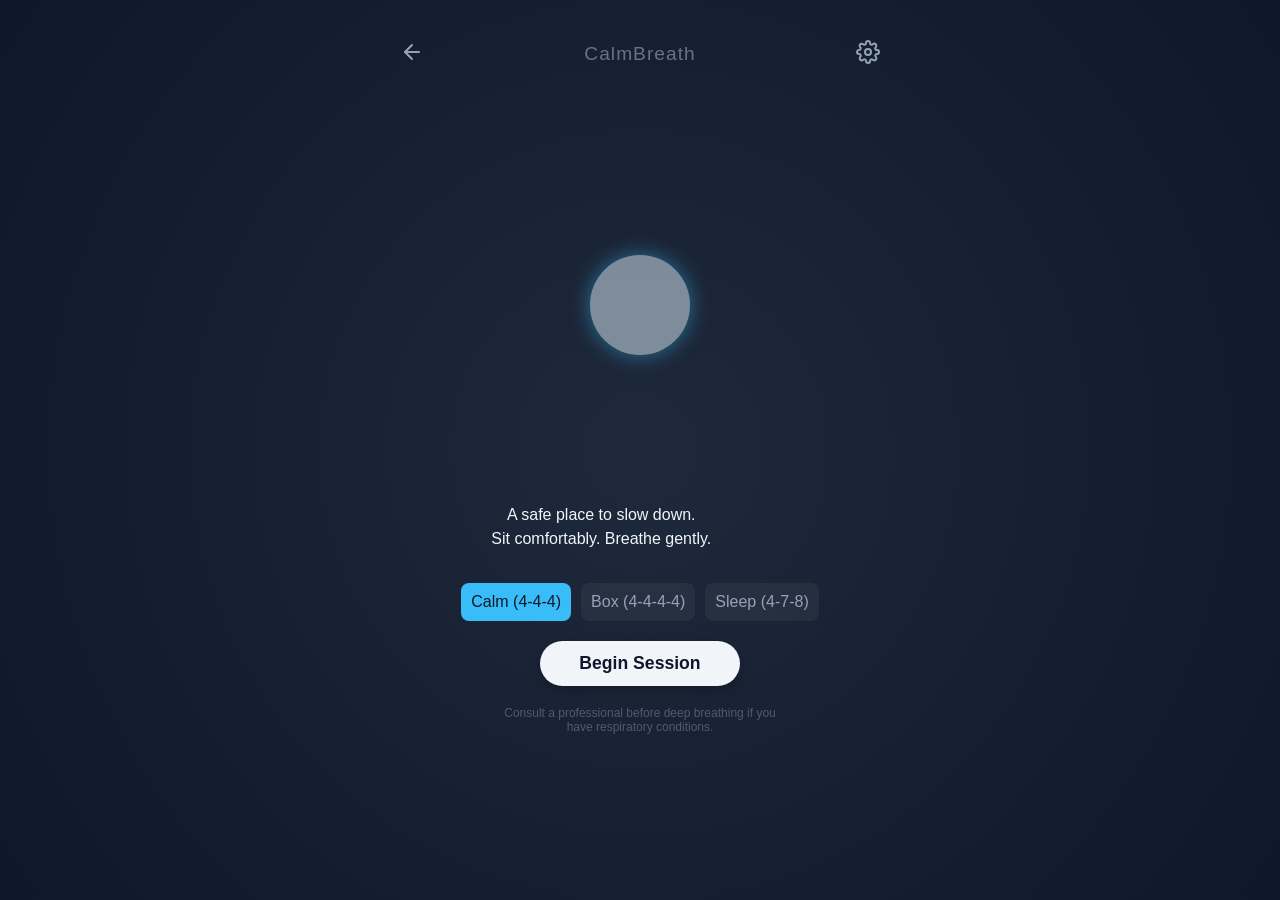
==== tools/breathing.html @ 48c1c385 "Align project identity and add isolated portfolio demos [skip ci]" ====
<!DOCTYPE html>
<html lang="en">
<head>
    <meta charset="UTF-8">
    <meta name="viewport" content="width=device-width, initial-scale=1.0, maximum-scale=1.0, user-scalable=no">
    <meta name="description" content="A lightweight, privacy-focused breathing tool for calmspaces.">
    <meta name="theme-color" content="#0f172a">
    <title>CalmBreath</title>
    <style>
        :root {
            --bg-dark: #0f172a; /* Slate 900 */
            --bg-gradient-center: #1e293b; /* Slate 800 */
            --primary: #94a3b8; /* Slate 400 */
            --accent: #38bdf8; /* Sky 400 */
            --text-main: #f1f5f9;
            --text-muted: #64748b;
            --orb-color: #e0f2fe;
            --font-stack: -apple-system, BlinkMacSystemFont, "Segoe UI", Roboto, Helvetica, Arial, sans-serif;
        }

        /* Light Theme Override */
        [data-theme="light"] {
            --bg-dark: #f8fafc;
            --bg-gradient-center: #e2e8f0;
            --primary: #475569;
            --accent: #0284c7;
            --text-main: #0f172a;
            --text-muted: #94a3b8;
            --orb-color: #0ea5e9;
        }

        * { box-sizing: border-box; -webkit-tap-highlight-color: transparent; }
        
        body, html {
            margin: 0; padding: 0; width: 100%; height: 100%;
            overflow: hidden; /* Prevent scroll */
            background-color: var(--bg-dark);
            background-image: radial-gradient(circle at center, var(--bg-gradient-center), var(--bg-dark));
            font-family: var(--font-stack);
            color: var(--text-main);
            transition: background 0.5s ease;
        }

        /* --- UI Layer --- */
        #app {
            position: absolute; top: 0; left: 0; width: 100%; height: 100%;
            display: flex; flex-direction: column; align-items: center; justify-content: space-between;
            z-index: 10; padding: 20px;
        }

        header { 
            width: 100%; max-width: 500px; display: flex; justify-content: space-between; align-items: center; 
            padding-top: 10px;
            position: relative; 
            z-index: 20; 
        }

        footer { 
            width: 100%; max-width: 500px; display: flex; justify-content: space-between; align-items: center; 
            padding-bottom: 20px; flex-direction: column; gap: 15px; 
        }

        h1 { font-size: 1.2rem; font-weight: 300; margin: 0; letter-spacing: 1px; color: var(--text-muted); }
        
        button {
            background: none; border: none; color: var(--primary); cursor: pointer;
            font-size: 1rem; padding: 10px; border-radius: 8px;
            transition: color 0.2s, background 0.2s;
            touch-action: manipulation;
        }
        button:hover { background: rgba(255,255,255,0.05); color: var(--text-main); }
        button:active { transform: scale(0.96); }

        .btn-main {
            background: var(--text-main); color: var(--bg-dark);
            padding: 12px 32px; font-weight: 600; font-size: 1.1rem;
            border-radius: 50px; box-shadow: 0 4px 12px rgba(0,0,0,0.2);
            width: 100%; max-width: 200px;
        }
        .btn-main:hover { background: var(--accent); color: white; }

        /* --- Screens --- */
        .screen {
            position: absolute; width: 100%; height: 100%;
            display: flex; flex-direction: column; align-items: center; justify-content: center;
            opacity: 0; pointer-events: none; transition: opacity 0.4s ease;
            top: 0; left: 0;
        }
        .screen.active { opacity: 1; pointer-events: auto; }

        /* --- The Orb --- */
        .orb-container {
            position: relative; width: 300px; height: 300px;
            display: flex; align-items: center; justify-content: center;
            contain: layout style; 
        }

        #orb {
            width: 150px; height: 150px;
            border-radius: 50%;
            background: var(--orb-color);
            box-shadow: 0 0 30px var(--accent);
            opacity: 0.8;
            will-change: transform;
            transform: scale(1) translateZ(0);
        }
        
        #bloom {
            position: absolute; width: 100%; height: 100%;
            border-radius: 50%;
            background: white;
            opacity: 0;
            pointer-events: none;
            will-change: opacity;
        }

        .guide-text {
            position: absolute;
            font-size: 1.5rem; font-weight: 300;
            color: var(--text-main); text-shadow: 0 2px 4px rgba(0,0,0,0.3);
            pointer-events: none;
        }

        /* --- Particle System --- */
        #particle-layer {
            position: absolute; top: 0; left: 0; width: 100%; height: 100%;
            z-index: 1; pointer-events: none; overflow: hidden;
        }
        .particle {
            position: absolute; background: var(--accent);
            border-radius: 50%; opacity: 0;
            will-change: transform, opacity;
        }

        /* --- Overlays & Settings --- */
        .overlay {
            position: fixed; top: 0; left: 0; width: 100%; height: 100%;
            background: rgba(15, 23, 42, 0.95); z-index: 50;
            display: flex; align-items: center; justify-content: center;
            opacity: 0; pointer-events: none; transition: opacity 0.3s;
        }
        .overlay.open { opacity: 1; pointer-events: auto; }
        .modal {
            width: 90%; max-width: 400px; background: var(--bg-dark);
            padding: 24px; border-radius: 16px; border: 1px solid var(--primary);
            max-height: 80vh; overflow-y: auto;
        }
        .setting-row {
            display: flex; justify-content: space-between; align-items: center;
            margin-bottom: 16px; color: var(--text-main);
        }
        .setting-row label { font-size: 0.95rem; }
        
        select, input[type="range"] {
            background: rgba(255,255,255,0.1); border: 1px solid var(--primary);
            color: var(--text-main); padding: 5px; border-radius: 4px;
        }
        
        .sr-only {
            position: absolute; width: 1px; height: 1px; padding: 0; margin: -1px;
            overflow: hidden; clip: rect(0, 0, 0, 0); border: 0;
        }

        .status-bar {
            font-variant-numeric: tabular-nums;
            font-size: 0.9rem; color: var(--text-muted);
            margin-top: 10px;
        }

        .safety-note {
            font-size: 0.75rem; color: var(--text-muted); text-align: center;
            margin-top: 20px; opacity: 0.7; max-width: 300px;
        }
    </style>
</head>
<body>

    <div id="live-announcer" class="sr-only" aria-live="polite" aria-atomic="true"></div>
    <div id="particle-layer"></div>

    <div id="app">
        <header id="main-header">
            <button id="btn-browser-back" aria-label="Go to Previous Page">
                <svg width="24" height="24" viewBox="0 0 24 24" fill="none" stroke="currentColor" stroke-width="2" stroke-linecap="round" stroke-linejoin="round"><line x1="19" y1="12" x2="5" y2="12"></line><polyline points="12 19 5 12 12 5"></polyline></svg>
            </button>
            
            <h1>CalmBreath</h1>
            
            <button id="btn-settings" aria-label="Settings">
                <svg width="24" height="24" viewBox="0 0 24 24" fill="none" stroke="currentColor" stroke-width="2" stroke-linecap="round" stroke-linejoin="round"><circle cx="12" cy="12" r="3"></circle><path d="M19.4 15a1.65 1.65 0 0 0 .33 1.82l.06.06a2 2 0 0 1 0 2.83 2 2 0 0 1-2.83 0l-.06-.06a1.65 1.65 0 0 0-1.82-.33 1.65 1.65 0 0 0-1 1.51V21a2 2 0 0 1-2 2 2 2 0 0 1-2-2v-.09A1.65 1.65 0 0 0 9 19.4a1.65 1.65 0 0 0-1.82.33l-.06.06a2 2 0 0 1-2.83 0 2 2 0 0 1 0-2.83l.06-.06a1.65 1.65 0 0 0 .33-1.82 1.65 1.65 0 0 0-1.51-1H3a2 2 0 0 1-2-2 2 2 0 0 1 2-2h.09A1.65 1.65 0 0 0 4.6 9a1.65 1.65 0 0 0-.33-1.82l-.06-.06a2 2 0 0 1 0-2.83 2 2 0 0 1 2.83 0l.06.06a1.65 1.65 0 0 0 1.82.33H9a1.65 1.65 0 0 0 1-1.51V3a2 2 0 0 1 2-2 2 2 0 0 1 2 2v.09a1.65 1.65 0 0 0 1 1.51 1.65 1.65 0 0 0 1.82-.33l.06-.06a2 2 0 0 1 2.83 0 2 2 0 0 1 0 2.83l-.06.06a1.65 1.65 0 0 0-.33 1.82V9a1.65 1.65 0 0 0 1.51 1H21a2 2 0 0 1 2 2 2 2 0 0 1-2 2h-.09a1.65 1.65 0 0 0-1.51 1z"></path></svg>
            </button>
        </header>

        <div id="screen-landing" class="screen active">
            <div class="orb-container">
                <div id="orb-preview" style="width:100px; height:100px; background:var(--orb-color); border-radius:50%; opacity:0.5; box-shadow: 0 0 20px var(--accent);"></div>
            </div>
            <div style="text-align:center; margin-top:2rem;">
                <p style="margin-bottom: 2rem; max-width: 280px; line-height: 1.5;">
                    A safe place to slow down. <br>
                    Sit comfortably. Breathe gently.
                </p>
                <div style="display:flex; gap:10px; flex-wrap:wrap; justify-content:center; margin-bottom: 20px;">
                    <button class="btn-preset" data-mode="calm">Calm (4-4-4)</button>
                    <button class="btn-preset" data-mode="focus">Box (4-4-4-4)</button>
                    <button class="btn-preset" data-mode="sleep">Sleep (4-7-8)</button>
                </div>
                <button id="btn-start" class="btn-main">Begin Session</button>
            </div>
            <p class="safety-note">Consult a professional before deep breathing if you have respiratory conditions.</p>
        </div>

        <div id="screen-active" class="screen">
            <button id="btn-back-session" style="position: absolute; top: 15px; left: 0; z-index: 30;" aria-label="Go Back">
                <svg width="28" height="28" viewBox="0 0 24 24" fill="none" stroke="currentColor" stroke-width="2" stroke-linecap="round" stroke-linejoin="round"><line x1="19" y1="12" x2="5" y2="12"></line><polyline points="12 19 5 12 12 5"></polyline></svg>
            </button>

            <div class="orb-container">
                <div id="orb">
                    <div id="bloom"></div>
                </div>
                <div id="text-guide" class="guide-text">Ready</div>
            </div>
            
            <footer>
                <div class="status-bar" id="timer-display">00:00</div>
                <div style="display:flex; gap:20px;">
                    <button id="btn-pause" aria-label="Pause or Resume">
                        <svg width="32" height="32" viewBox="0 0 24 24" fill="currentColor" stroke="none"><rect x="6" y="4" width="4" height="16"></rect><rect x="14" y="4" width="4" height="16"></rect></svg>
                    </button>
                    <button id="btn-stop" aria-label="End Session">
                        <svg width="32" height="32" viewBox="0 0 24 24" fill="none" stroke="currentColor" stroke-width="2"><rect x="3" y="3" width="18" height="18" rx="2" ry="2"></rect></svg>
                    </button>
                </div>
            </footer>
        </div>
    </div>

    <div id="modal-settings" class="overlay">
        <div class="modal">
            <h2 style="margin-top:0">Settings</h2>
            
            <div class="setting-row">
                <label for="sel-theme">Theme</label>
                <select id="sel-theme">
                    <option value="dark">Dark</option>
                    <option value="light">Light</option>
                </select>
            </div>

            <div class="setting-row">
                <label for="inp-volume">Sound Volume</label>
                <input type="range" id="inp-volume" min="0" max="1" step="0.1" value="0.5">
            </div>

            <div class="setting-row">
                <label for="chk-haptics">Haptics</label>
                <input type="checkbox" id="chk-haptics">
            </div>

            <div class="setting-row">
                <label for="inp-duration">Duration (Min)</label>
                <input type="number" id="inp-duration" min="1" max="60" value="5" style="width: 60px;">
            </div>

            <hr style="border:0; border-top:1px solid var(--primary); margin: 20px 0;">
            <button id="btn-close-settings" class="btn-main" style="width:100%">Close</button>
        </div>
    </div>

    <script>
        /**
         * CalmBreath Architecture
         */

        // --- 1. CONFIG & STATE ---
        const CONFIG = {
            modes: {
                calm: { inhale: 4, hold1: 4, exhale: 4, hold2: 0, label: "Calm" },
                focus: { inhale: 4, hold1: 4, exhale: 4, hold2: 4, label: "Box Focus" },
                sleep: { inhale: 4, hold1: 7, exhale: 8, hold2: 0, label: "4-7-8 Sleep" },
                micro: { inhale: 3, hold1: 3, exhale: 3, hold2: 0, label: "Panic Reset" }
            },
            fps: 60,
            step: 1/60
        };

        const state = {
            mode: 'calm',
            phase: 'idle', // idle, inhale, hold1, exhale, hold2
            phaseTime: 0, 
            totalTime: 0, 
            targetDuration: 300, 
            isRunning: false,
            isPaused: false,
            needsPaint: false,
            volume: 0.5,
            haptics: false,
            theme: 'dark'
        };

        // DOM Elements
        const dom = {
            orb: document.getElementById('orb'),
            bloom: document.getElementById('bloom'),
            textGuide: document.getElementById('text-guide'),
            timer: document.getElementById('timer-display'),
            header: document.getElementById('main-header'),
            screens: {
                landing: document.getElementById('screen-landing'),
                active: document.getElementById('screen-active')
            },
            buttons: {
                start: document.getElementById('btn-start'),
                pause: document.getElementById('btn-pause'),
                stop: document.getElementById('btn-stop'),
                settings: document.getElementById('btn-settings'),
                closeSettings: document.getElementById('btn-close-settings'),
                backSession: document.getElementById('btn-back-session'),
                browserBack: document.getElementById('btn-browser-back') // NEW
            },
            modal: document.getElementById('modal-settings'),
            live: document.getElementById('live-announcer'),
            particleLayer: document.getElementById('particle-layer')
        };

        // --- 2. AUDIO ENGINE ---
        const audio = {
            ctx: null,
            buffers: {},
            
            init: function() {
                if (this.ctx) return;
                const AudioContext = window.AudioContext || window.webkitAudioContext;
                this.ctx = new AudioContext();
                this.generateBuffers();
            },

            generateBuffers: async function() {
                const duration = 3; 
                const sampleRate = this.ctx.sampleRate;
                const bufferSize = sampleRate * duration;
                const buffer = this.ctx.createBuffer(1, bufferSize, sampleRate);
                const data = buffer.getChannelData(0);

                for (let i = 0; i < bufferSize; i++) {
                    const t = i / sampleRate;
                    const wave = Math.sin(t * 220 * 2 * Math.PI) * 0.5 + 
                                 Math.sin(t * 224 * 2 * Math.PI) * 0.3 + 
                                 Math.sin(t * 440 * 2 * Math.PI) * 0.1;
                    
                    let envelope = 1;
                    if (t < 0.5) envelope = t / 0.5;
                    else envelope = 1 - ((t - 0.5) / 2.5);

                    data[i] = wave * envelope * 0.3;
                }
                this.buffers.pad = buffer;

                const bellBuffer = this.ctx.createBuffer(1, sampleRate * 2, sampleRate);
                const bellData = bellBuffer.getChannelData(0);
                for (let i = 0; i < sampleRate * 2; i++) {
                    const t = i / sampleRate;
                    const wave = Math.sin(t * 880 * 2 * Math.PI) * Math.exp(-4 * t);
                    bellData[i] = wave * 0.2;
                }
                this.buffers.bell = bellBuffer;
            },

            play: function(type, pitch = 1.0) {
                if (!this.ctx || state.volume <= 0) return;
                if (this.ctx.state === 'suspended') this.ctx.resume();

                const src = this.ctx.createBufferSource();
                src.buffer = this.buffers[type];
                src.playbackRate.value = pitch;
                
                const gain = this.ctx.createGain();
                gain.gain.value = state.volume;
                
                src.connect(gain);
                gain.connect(this.ctx.destination);
                src.start(0);
            }
        };

        // --- 3. PARTICLE SYSTEM ---
        const particles = {
            pool: [],
            max: 20,
            
            init: function() {
                for(let i=0; i<this.max; i++) {
                    const el = document.createElement('div');
                    el.className = 'particle';
                    el.style.width = (Math.random() * 4 + 2) + 'px';
                    el.style.height = el.style.width;
                    el.style.transform = 'translate3d(-100px, -100px, 0)';
                    dom.particleLayer.appendChild(el);
                    this.pool.push({
                        el: el,
                        x: 0, y: 0, vx: 0, vy: 0, life: 0, maxLife: 0, active: false
                    });
                }
            },

            spawn: function() {
                const p = this.pool.find(p => !p.active);
                if (!p) return;

                p.active = true;
                p.x = Math.random() * window.innerWidth;
                p.y = window.innerHeight + 10;
                p.vx = (Math.random() - 0.5) * 0.5;
                p.vy = -(Math.random() * 1 + 0.5);
                p.life = 0;
                p.maxLife = 100 + Math.random() * 100;
                p.el.style.opacity = (Math.random() * 0.4 + 0.1).toFixed(2);
            },

            update: function() {
                this.pool.forEach(p => {
                    if (!p.active) return;
                    p.x += p.vx;
                    p.y += p.vy;
                    p.life++;

                    if (p.life > p.maxLife || p.y < -10) {
                        p.active = false;
                        p.el.style.opacity = 0;
                        p.el.style.transform = 'translate3d(-50px, -50px, 0)';
                    }
                });
                
                if (state.isRunning && Math.random() < 0.05) this.spawn();
            },

            draw: function() {
                 this.pool.forEach(p => {
                    if (p.active) {
                        p.el.style.transform = `translate3d(${p.x.toFixed(1)}px, ${p.y.toFixed(1)}px, 0)`;
                    }
                 });
            }
        };

        // --- 4. PHYSICS & LOOP ---
        let lastTime = 0;
        let accumulator = 0;
        let orbScale = 1;
        let bloomOpacity = 0;

        function updatePhysics(dt) {
            if (!state.isRunning || state.isPaused) return;

            state.totalTime += dt;
            state.phaseTime += dt;
            
            const mode = CONFIG.modes[state.mode];
            
            if (state.phase === 'idle') {
                transitionPhase('inhale');
            } else if (state.phase === 'inhale' && state.phaseTime >= mode.inhale) {
                transitionPhase(mode.hold1 > 0 ? 'hold1' : 'exhale');
            } else if (state.phase === 'hold1' && state.phaseTime >= mode.hold1) {
                transitionPhase('exhale');
            } else if (state.phase === 'exhale' && state.phaseTime >= mode.exhale) {
                transitionPhase(mode.hold2 > 0 ? 'hold2' : 'inhale');
            } else if (state.phase === 'hold2' && state.phaseTime >= mode.hold2) {
                transitionPhase('inhale');
            }

            const modeDur = mode[state.phase];
            const progress = Math.min(state.phaseTime / modeDur, 1);
            
            const ease = t => -(Math.cos(Math.PI * t) - 1) / 2;

            if (state.phase === 'inhale') {
                orbScale = 1 + (ease(progress) * 0.5);
                bloomOpacity = progress * 0.3;
            } else if (state.phase === 'hold1') {
                orbScale = 1.5;
                bloomOpacity = 0.3 + (Math.sin(state.phaseTime * 2) * 0.1);
            } else if (state.phase === 'exhale') {
                orbScale = 1.5 - (ease(progress) * 0.5);
                bloomOpacity = 0.3 - (progress * 0.3);
            } else if (state.phase === 'hold2') {
                orbScale = 1.0;
                bloomOpacity = 0;
            }

            particles.update();

            if (state.totalTime >= state.targetDuration && state.phase === 'exhale' && progress >= 0.99) {
                endSession();
            }

            state.needsPaint = true;
        }

        function transitionPhase(newPhase) {
            state.phase = newPhase;
            state.phaseTime = 0;
            
            if (newPhase === 'inhale') {
                audio.play('pad', 1.0);
                triggerHaptic([50]);
                announce("Inhale");
            } else if (newPhase === 'exhale') {
                audio.play('pad', 0.8);
                triggerHaptic([50]);
                announce("Exhale");
            } else if (newPhase.includes('hold')) {
                triggerHaptic([20, 50, 20]);
                announce("Hold");
            }

            dom.textGuide.textContent = newPhase.charAt(0).toUpperCase() + newPhase.slice(1);
            if (newPhase.includes('hold')) dom.textGuide.textContent = "Hold";
        }

        function loop(timestamp) {
            if (!lastTime) lastTime = timestamp;
            let frameTime = (timestamp - lastTime) / 1000;
            lastTime = timestamp;

            if (frameTime > 0.25) frameTime = 0.25;

            accumulator += frameTime;

            while (accumulator >= CONFIG.step) {
                updatePhysics(CONFIG.step);
                accumulator -= CONFIG.step;
            }

            if (state.needsPaint) {
                draw();
                state.needsPaint = false;
            }

            requestAnimationFrame(loop);
        }

        function draw() {
            dom.orb.style.transform = `scale(${orbScale.toFixed(3)}) translateZ(0)`;
            dom.bloom.style.opacity = bloomOpacity.toFixed(2);
            
            const remaining = Math.max(0, state.targetDuration - state.totalTime);
            const m = Math.floor(remaining / 60).toString().padStart(2, '0');
            const s = Math.floor(remaining % 60).toString().padStart(2, '0');
            dom.timer.textContent = `${m}:${s}`;

            particles.draw();
        }

        // --- 5. HELPERS ---
        function triggerHaptic(pattern) {
            if (state.haptics && navigator.vibrate) {
                navigator.vibrate(pattern);
            }
        }

        function announce(text) {
            dom.live.textContent = text;
        }

        function startSession() {
            audio.init();
            
            state.targetDuration = parseInt(document.getElementById('inp-duration').value) * 60;
            if (state.mode === 'micro') state.targetDuration = 60;

            state.totalTime = 0;
            state.phase = 'idle';
            state.phaseTime = 0;
            state.isRunning = true;
            state.isPaused = false;
            orbScale = 1;
            bloomOpacity = 0;
            
            // Hide header during session for focus
            dom.header.style.opacity = '0';
            dom.header.style.pointerEvents = 'none';

            dom.screens.landing.classList.remove('active');
            dom.screens.active.classList.add('active');
            dom.buttons.pause.innerHTML = '<svg width="32" height="32" viewBox="0 0 24 24" fill="currentColor" stroke="none"><rect x="6" y="4" width="4" height="16"></rect><rect x="14" y="4" width="4" height="16"></rect></svg>';
            
            audio.play('bell', 1.0);
        }

        function endSession() {
            state.isRunning = false;
            audio.play('bell', 0.8);
            announce("Session complete.");
            
            setTimeout(() => {
                dom.screens.active.classList.remove('active');
                dom.screens.landing.classList.add('active');
                
                // Show header again
                dom.header.style.opacity = '1';
                dom.header.style.pointerEvents = 'auto';

                dom.textGuide.textContent = "Ready";
                particles.pool.forEach(p => { p.active = false; p.el.style.opacity = 0; });
            }, 500);
        }

        function togglePause() {
            if (!state.isRunning) return;
            state.isPaused = !state.isPaused;
            if (state.isPaused) {
                announce("Paused");
                dom.buttons.pause.innerHTML = '<svg width="32" height="32" viewBox="0 0 24 24" fill="currentColor" stroke="none"><polygon points="5 3 19 12 5 21 5 3"></polygon></svg>';
            } else {
                announce("Resumed");
                dom.buttons.pause.innerHTML = '<svg width="32" height="32" viewBox="0 0 24 24" fill="currentColor" stroke="none"><rect x="6" y="4" width="4" height="16"></rect><rect x="14" y="4" width="4" height="16"></rect></svg>';
            }
        }

        // --- 6. EVENT LISTENERS ---
        
        document.querySelectorAll('.btn-preset').forEach(btn => {
            btn.addEventListener('click', (e) => {
                document.querySelectorAll('.btn-preset').forEach(b => b.style.background = 'rgba(255,255,255,0.05)');
                e.target.style.background = 'var(--accent)';
                e.target.style.color = 'var(--bg-dark)';
                state.mode = e.target.dataset.mode;
            });
        });
        document.querySelector('.btn-preset').click();

        dom.buttons.start.addEventListener('click', startSession);
        dom.buttons.pause.addEventListener('click', togglePause);
        dom.buttons.stop.addEventListener('click', endSession);
        dom.buttons.backSession.addEventListener('click', endSession);
        
        // NEW: Browser Back Listener
        dom.buttons.browserBack.addEventListener('click', () => {
            window.history.back();
        });

        dom.buttons.settings.addEventListener('click', () => dom.modal.classList.add('open'));
        dom.buttons.closeSettings.addEventListener('click', () => {
            dom.modal.classList.remove('open');
            localStorage.setItem('calmbreath_settings', JSON.stringify({
                theme: state.theme,
                haptics: state.haptics,
                volume: state.volume,
                duration: document.getElementById('inp-duration').value
            }));
        });

        document.getElementById('sel-theme').addEventListener('change', (e) => {
            state.theme = e.target.value;
            document.documentElement.setAttribute('data-theme', state.theme);
        });

        document.getElementById('inp-volume').addEventListener('input', (e) => {
            state.volume = parseFloat(e.target.value);
        });

        document.getElementById('chk-haptics').addEventListener('change', (e) => {
            state.haptics = e.target.checked;
        });

        const saved = JSON.parse(localStorage.getItem('calmbreath_settings'));
        if (saved) {
            state.theme = saved.theme || 'dark';
            document.documentElement.setAttribute('data-theme', state.theme);
            document.getElementById('sel-theme').value = state.theme;
            
            state.haptics = saved.haptics || false;
            document.getElementById('chk-haptics').checked = state.haptics;
            
            state.volume = saved.volume !== undefined ? saved.volume : 0.5;
            document.getElementById('inp-volume').value = state.volume;

            if(saved.duration) document.getElementById('inp-duration').value = saved.duration;
        }

        document.addEventListener('keydown', (e) => {
            if (e.code === 'Space') {
                if (state.isRunning) togglePause();
                else startSession();
            }
            if (e.code === 'Escape') {
                if(dom.modal.classList.contains('open')) dom.modal.classList.remove('open');
                else if(state.isRunning) endSession();
            }
        });

        particles.init();
        requestAnimationFrame(loop);

    </script>
    <title>Disable Right Click</title>
    <script>
        document.addEventListener("contextmenu", function(event) {
            event.preventDefault();   // Disable right-click menu
        });
    </script>

</head>
<body>
</body>
</html>
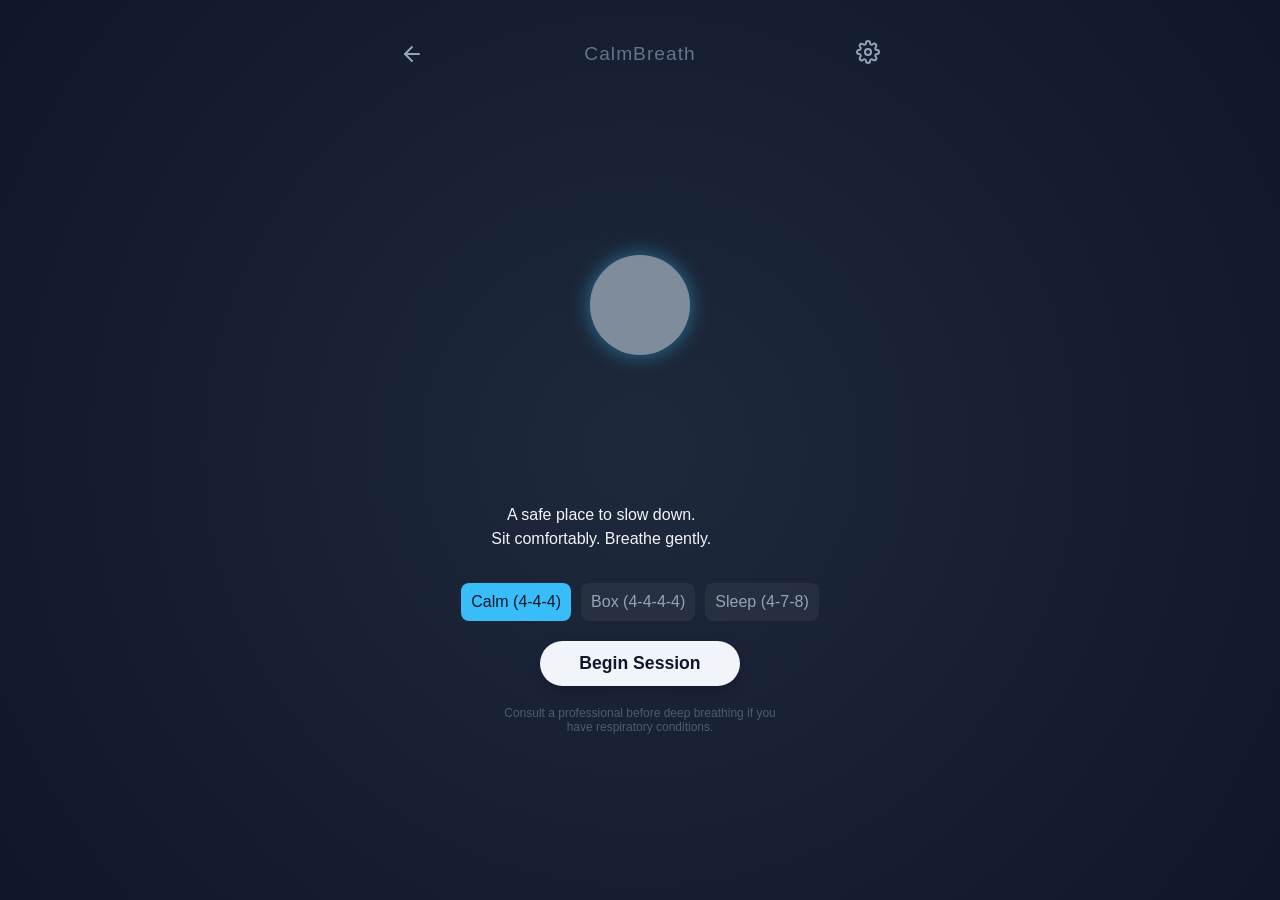
==== commit 25275b59: "Build the CalmSpace focus room and offline toolkit" ====
--- a/tools/breathing.html
+++ b/tools/breathing.html
@@ -2,7 +2,7 @@
 <html lang="en">
 <head>
     <meta charset="UTF-8">
-    <meta name="viewport" content="width=device-width, initial-scale=1.0, maximum-scale=1.0, user-scalable=no">
+    <meta name="viewport" content="width=device-width, initial-scale=1">
     <meta name="description" content="A lightweight, privacy-focused breathing tool for calmspaces.">
     <meta name="theme-color" content="#0f172a">
     <title>CalmBreath</title>
@@ -70,6 +70,8 @@
         }
         button:hover { background: rgba(255,255,255,0.05); color: var(--text-main); }
         button:active { transform: scale(0.96); }
+        #btn-browser-back { display: inline-flex; padding: 10px; color: var(--primary); }
+        #return-focus a { color: var(--text-main); }
 
         .btn-main {
             background: var(--text-main); color: var(--bg-dark);
@@ -172,6 +174,10 @@
             margin-top: 20px; opacity: 0.7; max-width: 300px;
         }
     </style>
+    <link rel="manifest" href="../manifest.webmanifest">
+    <link rel="icon" href="../assets/icon-192.png">
+    <link rel="stylesheet" href="../assets/accessibility.css">
+    <script type="module" src="../assets/shared.js"></script>
 </head>
 <body>
 
@@ -180,9 +186,9 @@
 
     <div id="app">
         <header id="main-header">
-            <button id="btn-browser-back" aria-label="Go to Previous Page">
+            <a id="btn-browser-back" href="../index.html" aria-label="CalmSpace home">
                 <svg width="24" height="24" viewBox="0 0 24 24" fill="none" stroke="currentColor" stroke-width="2" stroke-linecap="round" stroke-linejoin="round"><line x1="19" y1="12" x2="5" y2="12"></line><polyline points="12 19 5 12 12 5"></polyline></svg>
-            </button>
+            </a>
             
             <h1>CalmBreath</h1>
             
@@ -201,17 +207,18 @@
                     Sit comfortably. Breathe gently.
                 </p>
                 <div style="display:flex; gap:10px; flex-wrap:wrap; justify-content:center; margin-bottom: 20px;">
-                    <button class="btn-preset" data-mode="calm">Calm (4-4-4)</button>
-                    <button class="btn-preset" data-mode="focus">Box (4-4-4-4)</button>
-                    <button class="btn-preset" data-mode="sleep">Sleep (4-7-8)</button>
+                    <button class="btn-preset" data-mode="calm" aria-pressed="false">Calm (4-4-4)</button>
+                    <button class="btn-preset" data-mode="focus" aria-pressed="false">Box (4-4-4-4)</button>
+                    <button class="btn-preset" data-mode="sleep" aria-pressed="false">Sleep (4-7-8)</button>
                 </div>
                 <button id="btn-start" class="btn-main">Begin Session</button>
+                <p id="return-focus" hidden><a href="focus.html">Return to focus room</a></p>
             </div>
             <p class="safety-note">Consult a professional before deep breathing if you have respiratory conditions.</p>
         </div>
 
-        <div id="screen-active" class="screen">
-            <button id="btn-back-session" style="position: absolute; top: 15px; left: 0; z-index: 30;" aria-label="Go Back">
+        <div id="screen-active" class="screen" inert>
+            <button id="btn-back-session" style="position: absolute; top: 15px; left: 0; z-index: 30;" aria-label="Back to breathing setup">
                 <svg width="28" height="28" viewBox="0 0 24 24" fill="none" stroke="currentColor" stroke-width="2" stroke-linecap="round" stroke-linejoin="round"><line x1="19" y1="12" x2="5" y2="12"></line><polyline points="12 19 5 12 12 5"></polyline></svg>
             </button>
 
@@ -223,9 +230,9 @@
             </div>
             
             <footer>
-                <div class="status-bar" id="timer-display">00:00</div>
+                <div class="status-bar" id="timer-display" role="timer">00:00</div>
                 <div style="display:flex; gap:20px;">
-                    <button id="btn-pause" aria-label="Pause or Resume">
+                    <button id="btn-pause" aria-label="Pause breathing">
                         <svg width="32" height="32" viewBox="0 0 24 24" fill="currentColor" stroke="none"><rect x="6" y="4" width="4" height="16"></rect><rect x="14" y="4" width="4" height="16"></rect></svg>
                     </button>
                     <button id="btn-stop" aria-label="End Session">
@@ -236,9 +243,9 @@
         </div>
     </div>
 
-    <div id="modal-settings" class="overlay">
-        <div class="modal">
-            <h2 style="margin-top:0">Settings</h2>
+    <div id="modal-settings" class="overlay" inert>
+        <div class="modal" role="dialog" aria-modal="true" aria-labelledby="settings-heading">
+            <h2 id="settings-heading" style="margin-top:0">Settings</h2>
             
             <div class="setting-row">
                 <label for="sel-theme">Theme</label>
@@ -316,8 +323,7 @@
                 stop: document.getElementById('btn-stop'),
                 settings: document.getElementById('btn-settings'),
                 closeSettings: document.getElementById('btn-close-settings'),
-                backSession: document.getElementById('btn-back-session'),
-                browserBack: document.getElementById('btn-browser-back') // NEW
+                backSession: document.getElementById('btn-back-session')
             },
             modal: document.getElementById('modal-settings'),
             live: document.getElementById('live-announcer'),
@@ -332,6 +338,7 @@
             init: function() {
                 if (this.ctx) return;
                 const AudioContext = window.AudioContext || window.webkitAudioContext;
+                if (!AudioContext) return;
                 this.ctx = new AudioContext();
                 this.generateBuffers();
             },
@@ -449,6 +456,7 @@
         let accumulator = 0;
         let orbScale = 1;
         let bloomOpacity = 0;
+        const reducedMotion = matchMedia('(prefers-reduced-motion: reduce)');
 
         function updatePhysics(dt) {
             if (!state.isRunning || state.isPaused) return;
@@ -465,6 +473,10 @@
             } else if (state.phase === 'hold1' && state.phaseTime >= mode.hold1) {
                 transitionPhase('exhale');
             } else if (state.phase === 'exhale' && state.phaseTime >= mode.exhale) {
+                if (state.totalTime >= state.targetDuration) {
+                    endSession();
+                    return;
+                }
                 transitionPhase(mode.hold2 > 0 ? 'hold2' : 'inhale');
             } else if (state.phase === 'hold2' && state.phaseTime >= mode.hold2) {
                 transitionPhase('inhale');
@@ -489,11 +501,7 @@
                 bloomOpacity = 0;
             }
 
-            particles.update();
-
-            if (state.totalTime >= state.targetDuration && state.phase === 'exhale' && progress >= 0.99) {
-                endSession();
-            }
+            if (!reducedMotion.matches) particles.update();
 
             state.needsPaint = true;
         }
@@ -542,15 +550,16 @@
         }
 
         function draw() {
-            dom.orb.style.transform = `scale(${orbScale.toFixed(3)}) translateZ(0)`;
-            dom.bloom.style.opacity = bloomOpacity.toFixed(2);
+            dom.orb.style.transform = reducedMotion.matches ? '' : `scale(${orbScale.toFixed(3)}) translateZ(0)`;
+            dom.bloom.style.opacity = reducedMotion.matches ? '0' : bloomOpacity.toFixed(2);
             
             const remaining = Math.max(0, state.targetDuration - state.totalTime);
             const m = Math.floor(remaining / 60).toString().padStart(2, '0');
             const s = Math.floor(remaining % 60).toString().padStart(2, '0');
             dom.timer.textContent = `${m}:${s}`;
 
-            particles.draw();
+            dom.particleLayer.hidden = reducedMotion.matches;
+            if (!reducedMotion.matches) particles.draw();
         }
 
         // --- 5. HELPERS ---
@@ -565,9 +574,12 @@
         }
 
         function startSession() {
+            if (state.isRunning) return;
+            const duration = document.getElementById('inp-duration');
+            if (!duration.checkValidity()) duration.value = 5;
             audio.init();
             
-            state.targetDuration = parseInt(document.getElementById('inp-duration').value) * 60;
+            state.targetDuration = (duration.valueAsNumber || 5) * 60;
             if (state.mode === 'micro') state.targetDuration = 60;
 
             state.totalTime = 0;
@@ -581,35 +593,41 @@
             // Hide header during session for focus
             dom.header.style.opacity = '0';
             dom.header.style.pointerEvents = 'none';
+            dom.header.inert = true;
+            dom.screens.landing.inert = true;
+            dom.screens.active.inert = false;
 
             dom.screens.landing.classList.remove('active');
             dom.screens.active.classList.add('active');
+            dom.buttons.pause.setAttribute('aria-label', 'Pause breathing');
             dom.buttons.pause.innerHTML = '<svg width="32" height="32" viewBox="0 0 24 24" fill="currentColor" stroke="none"><rect x="6" y="4" width="4" height="16"></rect><rect x="14" y="4" width="4" height="16"></rect></svg>';
             
             audio.play('bell', 1.0);
+            dom.buttons.pause.focus();
+            state.needsPaint = true;
         }
 
         function endSession() {
+            if (!state.isRunning) return;
             state.isRunning = false;
             audio.play('bell', 0.8);
             announce("Session complete.");
-            
-            setTimeout(() => {
-                dom.screens.active.classList.remove('active');
-                dom.screens.landing.classList.add('active');
-                
-                // Show header again
-                dom.header.style.opacity = '1';
-                dom.header.style.pointerEvents = 'auto';
-
-                dom.textGuide.textContent = "Ready";
-                particles.pool.forEach(p => { p.active = false; p.el.style.opacity = 0; });
-            }, 500);
+            dom.screens.active.classList.remove('active');
+            dom.screens.landing.classList.add('active');
+            dom.screens.active.inert = true;
+            dom.screens.landing.inert = false;
+            dom.header.inert = false;
+            dom.header.style.opacity = '1';
+            dom.header.style.pointerEvents = 'auto';
+            dom.textGuide.textContent = "Ready";
+            particles.pool.forEach(p => { p.active = false; p.el.style.opacity = 0; });
+            dom.buttons.start.focus();
         }
 
         function togglePause() {
             if (!state.isRunning) return;
             state.isPaused = !state.isPaused;
+            dom.buttons.pause.setAttribute('aria-label', state.isPaused ? 'Resume breathing' : 'Pause breathing');
             if (state.isPaused) {
                 announce("Paused");
                 dom.buttons.pause.innerHTML = '<svg width="32" height="32" viewBox="0 0 24 24" fill="currentColor" stroke="none"><polygon points="5 3 19 12 5 21 5 3"></polygon></svg>';
@@ -623,7 +641,10 @@
         
         document.querySelectorAll('.btn-preset').forEach(btn => {
             btn.addEventListener('click', (e) => {
-                document.querySelectorAll('.btn-preset').forEach(b => b.style.background = 'rgba(255,255,255,0.05)');
+                document.querySelectorAll('.btn-preset').forEach(b => {
+                    b.style.background = 'rgba(255,255,255,0.05)';
+                    b.setAttribute('aria-pressed', String(b === btn));
+                });
                 e.target.style.background = 'var(--accent)';
                 e.target.style.color = 'var(--bg-dark)';
                 state.mode = e.target.dataset.mode;
@@ -636,21 +657,31 @@
         dom.buttons.stop.addEventListener('click', endSession);
         dom.buttons.backSession.addEventListener('click', endSession);
         
-        // NEW: Browser Back Listener
-        dom.buttons.browserBack.addEventListener('click', () => {
-            window.history.back();
+        if (new URLSearchParams(location.search).get('from') === 'focus') {
+            document.getElementById('return-focus').hidden = false;
+        }
+
+        dom.buttons.settings.addEventListener('click', () => {
+            dom.modal.inert = false;
+            document.getElementById('app').inert = true;
+            dom.modal.classList.add('open');
+            document.getElementById('sel-theme').focus();
         });
-
-        dom.buttons.settings.addEventListener('click', () => dom.modal.classList.add('open'));
-        dom.buttons.closeSettings.addEventListener('click', () => {
+        function closeSettings() {
             dom.modal.classList.remove('open');
-            localStorage.setItem('calmbreath_settings', JSON.stringify({
-                theme: state.theme,
-                haptics: state.haptics,
-                volume: state.volume,
-                duration: document.getElementById('inp-duration').value
-            }));
-        });
+            dom.modal.inert = true;
+            document.getElementById('app').inert = false;
+            dom.buttons.settings.focus();
+            try {
+                localStorage.setItem('calmbreath_settings', JSON.stringify({
+                    theme: state.theme,
+                    haptics: state.haptics,
+                    volume: state.volume,
+                    duration: document.getElementById('inp-duration').value
+                }));
+            } catch { /* Settings still apply for this visit. */ }
+        }
+        dom.buttons.closeSettings.addEventListener('click', closeSettings);
 
         document.getElementById('sel-theme').addEventListener('change', (e) => {
             state.theme = e.target.value;
@@ -665,7 +696,8 @@
             state.haptics = e.target.checked;
         });
 
-        const saved = JSON.parse(localStorage.getItem('calmbreath_settings'));
+        let saved;
+        try { saved = JSON.parse(localStorage.getItem('calmbreath_settings')); } catch { /* Use defaults. */ }
         if (saved) {
             state.theme = saved.theme || 'dark';
             document.documentElement.setAttribute('data-theme', state.theme);
@@ -681,28 +713,28 @@
         }
 
         document.addEventListener('keydown', (e) => {
-            if (e.code === 'Space') {
+            if (e.code === 'Space' && e.target === document.body && dom.modal.inert && !e.repeat) {
+                e.preventDefault();
                 if (state.isRunning) togglePause();
                 else startSession();
             }
             if (e.code === 'Escape') {
-                if(dom.modal.classList.contains('open')) dom.modal.classList.remove('open');
+                if (!dom.modal.inert) closeSettings();
                 else if(state.isRunning) endSession();
             }
         });
 
         particles.init();
+        reducedMotion.addEventListener('change', draw);
         requestAnimationFrame(loop);
 
     </script>
-    <title>Disable Right Click</title>
-    <script>
-        document.addEventListener("contextmenu", function(event) {
-            event.preventDefault();   // Disable right-click menu
-        });
-    </script>
-
+
+    <link rel="manifest" href="../manifest.webmanifest">
+    <link rel="icon" href="../assets/icon-192.png">
+    <link rel="stylesheet" href="../assets/accessibility.css">
+    <script type="module" src="../assets/shared.js"></script>
 </head>
 <body>
 </body>
-</html>+</html>
--- a/assets/accessibility.css
+++ b/assets/accessibility.css
@@ -0,0 +1,22 @@
+:focus-visible { outline: 2px solid #90e8cf !important; outline-offset: 4px; }
+.visually-hidden {
+    position: absolute;
+    width: 1px;
+    height: 1px;
+    padding: 0;
+    margin: -1px;
+    overflow: hidden;
+    clip-path: inset(50%);
+    white-space: nowrap;
+    border: 0;
+}
+
+@media (prefers-reduced-motion: reduce) {
+    *, *::before, *::after {
+        animation-duration: 0.01ms !important;
+        animation-iteration-count: 1 !important;
+        transition-duration: 0.01ms !important;
+        scroll-behavior: auto !important;
+    }
+    #star-canvas, .noise-overlay { display: none; }
+}
--- a/assets/accessibility.css
+++ b/assets/accessibility.css
@@ -0,0 +1,22 @@
+:focus-visible { outline: 2px solid #90e8cf !important; outline-offset: 4px; }
+.visually-hidden {
+    position: absolute;
+    width: 1px;
+    height: 1px;
+    padding: 0;
+    margin: -1px;
+    overflow: hidden;
+    clip-path: inset(50%);
+    white-space: nowrap;
+    border: 0;
+}
+
+@media (prefers-reduced-motion: reduce) {
+    *, *::before, *::after {
+        animation-duration: 0.01ms !important;
+        animation-iteration-count: 1 !important;
+        transition-duration: 0.01ms !important;
+        scroll-behavior: auto !important;
+    }
+    #star-canvas, .noise-overlay { display: none; }
+}
